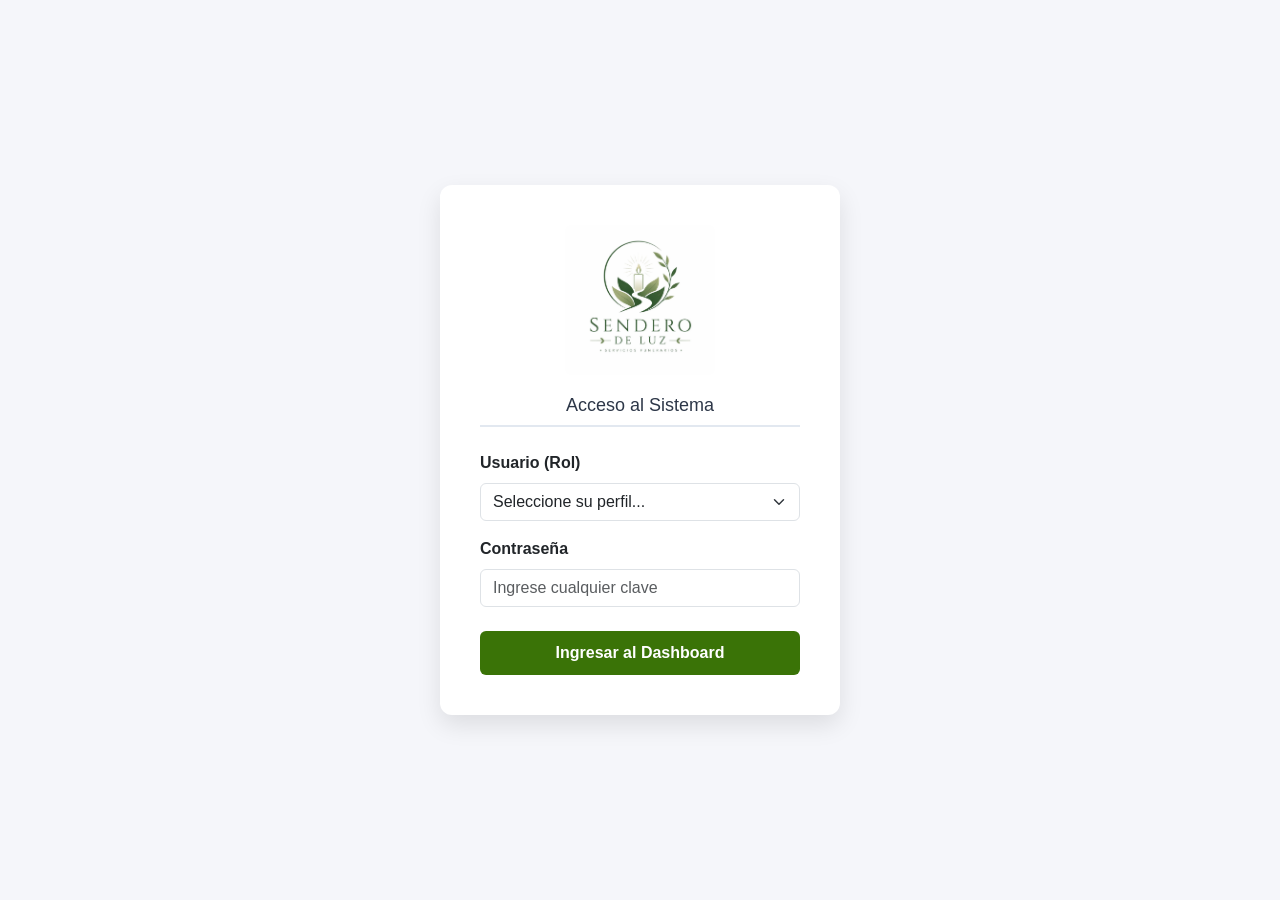
==== index.html @ 21ef0e2f "actualización auth.js" ====
<!DOCTYPE html>
<html lang="es">
<head>
    <meta charset="UTF-8">
    <meta name="viewport" content="width=device-width, initial-scale=1.0">
    <title>Login - CRM Funeraria</title>
    <link href="https://cdn.jsdelivr.net/npm/bootstrap@5.3.3/dist/css/bootstrap.min.css" rel="stylesheet">
    <link rel="stylesheet" href="cinthya/style.css"> <style>
        /* Estilos rápidos solo para centrar el login de forma elegante */
        body { background-color: #f5f6fa; display: flex; justify-content: center; align-items: center; height: 100vh; overflow: hidden; }
        .login-card { background: white; padding: 40px; border-radius: 12px; box-shadow: 0 10px 25px rgba(0,0,0,0.1); width: 100%; max-width: 400px; text-align: center; }
        .login-card img { max-width: 150px; margin-bottom: 20px; border-radius: 8px; }
        .btn-login { background-color: #3A7307; color: white; width: 100%; font-weight: bold; padding: 10px; border-radius: 6px; border: none; transition: 0.3s; }
        .btn-login:hover { background-color: #2b5405; }
    </style>
</head>
<body>

    <div class="login-card">
        <img src="cinthya/logo.jpeg" alt="Logo CRM">
        <h3 class="mb-4" style="color: #2d3748;">Acceso al Sistema</h3>
        
        <form id="login-form">
            <div class="mb-3 text-start">
                <label for="username" class="form-label fw-bold">Usuario (Rol)</label>
                <select id="username" class="form-select" required>
                    <option value="">Seleccione su perfil...</option>
                    <option value="admin">Administrador General</option>
                    <option value="vendedor">Asesor de Ventas</option>
                </select>
            </div>
            
            <div class="mb-4 text-start">
                <label for="password" class="form-label fw-bold">Contraseña</label>
                <input type="password" id="password" class="form-control" placeholder="Ingrese cualquier clave" required>
            </div>
            
            <button type="submit" class="btn-login">Ingresar al Dashboard</button>
        </form>
    </div>

    <script src="felipe/auth.js"></script>
</body>
</html>
---- cinthya/style.css ----
/*=====================================*/
/* Configuración de toda la pagina */
body {
    /* Color de fondo */
    background-color: #f5f6fa;
    /* Tipo de letra */
    font-family: Arial, Helvetica, sans-serif;
    margin: 0;
    padding: 0;
    display: flex; /* Permite que el contenido se posicione al lado de la sidebar */
}

/*=====================================*/
/* Menu lateral */
.sidebar {
    /* Color verde */
    background-color: #3A7307;
    /* Ancho del menu */
    width: 250px;
    /* Altura completa de pantalla */
    /* El 100 es el porcentaje de la pantalla vertical */
    height: 100vh;
    /* Flexbox */
    display: flex;
    /* Elementos en columna */
    flex-direction: column;
    /* Separar contenido arriba y abajo */
    justify-content: space-between;
    /* Espacio interno */
    padding: 20px;
    box-sizing: border-box;
    position: fixed; /* Mantiene la barra fija al hacer scroll */
    left: 0;
    top: 0;
}


/*=====================================*/
/* Componentes del Catálogo de Productos (Ajustes de Felipe) */

/* Contenedor principal para no ser tapado por la sidebar */
.container {
    margin-left: 270px; /* Desplazamiento de seguridad (250px de barra + 20px espacio) */
    padding: 40px;
    flex: 1;
    max-width: 1200px;
    box-sizing: border-box;
}

h2 {
    color: #1a202c;
    font-size: 24px;
    margin-bottom: 8px;
}

h3 {
    color: #4a5568;
    font-size: 18px;
    margin-top: 0;
    margin-bottom: 20px;
    border-bottom: 2px solid #e2e8f0;
    padding-bottom: 8px;
}

/* Tarjetas Contenedoras Modernas */
.card-form, .card-table {
    background-color: #ffffff;
    border-radius: 8px;
    padding: 24px;
    margin-bottom: 30px;
    box-shadow: 0 4px 6px -1px rgba(0, 0, 0, 0.05), 0 2px 4px -1px rgba(0, 0, 0, 0.03);
}

/* Lógica de Formularios */
.form-group {
    margin-bottom: 18px;
}

.form-group label {
    display: block;
    margin-bottom: 8px;
    font-weight: bold;
    font-size: 14px;
    color: #4a5568;
}

.form-group input, 
.form-group select, 
.form-group textarea {
    width: 100%;
    padding: 10px 14px;
    border: 1px solid #cbd5e1;
    border-radius: 6px;
    font-size: 14px;
    background-color: #ffffff;
    box-sizing: border-box;
    transition: border-color 0.2s, box-shadow 0.2s;
}

/* Efecto Focus usando el Verde Corporativo de Cinthya */
.form-group input:focus, 
.form-group select:focus, 
.form-group textarea:focus {
    outline: none;
    border-color: #3A7307;
    box-shadow: 0 0 0 3px rgba(58, 115, 7, 0.15);
}

/* Botón de Envío con el Verde Corporativo de la Funeraria */
.btn-submit {
    background-color: #3A7307;
    color: #ffffff;
    padding: 12px 24px;
    border: none;
    border-radius: 6px;
    font-weight: bold;
    cursor: pointer;
    width: 100%;
    font-size: 15px;
    transition: background-color 0.2s;
}

.btn-submit:hover {
    background-color: #2b5405; /* Un tono más oscuro del verde para el feedback visual */
}

/* Tabla de Catálogo Exclusiva */
.table-catalog {
    width: 100%;
    border-collapse: collapse;
    text-align: left;
}

.table-catalog th {
    background-color: #f8fafc;
    color: #64748b;
    font-size: 12px;
    text-transform: uppercase;
    letter-spacing: 0.5px;
    padding: 14px 16px;
    border-bottom: 2px solid #edf2f7;
}

.table-catalog td {
    padding: 14px 16px;
    border-bottom: 1px solid #edf2f7;
    font-size: 14px;
    color: #2d3748;
}

/* Distintivos de Categorías y Estados (HU01 y HU02) */
.badge-category {
    background-color: #edf2f7;
    color: #4a5568;
    padding: 4px 8px;
    border-radius: 4px;
    font-size: 12px;
    font-weight: 500;
}

.badge-status {
    padding: 4px 8px;
    border-radius: 4px;
    font-size: 12px;
    font-weight: bold;
    display: inline-block;
}

.badge-active {
    background-color: #c6f6d5;
    color: #22543d;
}

.badge-inactive {
    background-color: #fed7d7;
    color: #742a2a;
}

/* Aplicación del Borrado Lógico (Atenuación de fila inactiva - HU02) */
.row-disabled {
    opacity: 0.55;
    background-color: #f7fafc;
}

/* Botonera de acciones internas de la tabla */
.btn-action {
    padding: 6px 12px;
    font-size: 13px;
    font-weight: bold;
    cursor: pointer;
    border: none;
    border-radius: 4px;
    margin-right: 6px;
    transition: transform 0.1s, opacity 0.2s;
}

.btn-action:hover {
    opacity: 0.9;
    transform: translateY(-1px);
}

.btn-edit {
    background-color: #ecc94b; /* Amarillo sutil para edición */
    color: #1a202c;
}

.btn-disable {
    background-color: #e53e3e; /* Rojo para desactivación suave */
    color: #ffffff;
}

.btn-enable {
    background-color: #38a169; /* Verde estándar para activación */
    color: #ffffff;
}

/* Alertas Flotantes del Sistema (Toasts de UX interactiva) */
.toast-notification {
    position: fixed;
    top: 20px;
    right: 20px;
    padding: 16px 24px;
    border-radius: 6px;
    color: #ffffff;
    font-weight: bold;
    font-size: 14px;
    box-shadow: 0 10px 15px -3px rgba(0, 0, 0, 0.1), 0 4px 6px -2px rgba(0, 0, 0, 0.05);
    z-index: 1000;
    transition: opacity 0.3s ease;
    background-color: #3182ce;
}

.toast-success { background-color: #38a169; }
.toast-error { background-color: #e53e3e; }

/* ========================================================= */
/* ESTRUCTURA DASHBOARD: BARRA FIJA Y CONTENIDO EMPUJADO     */
/* ========================================================= */

/* 1. Barra Lateral Fija (Inamovible a la izquierda) */
.sidebar {
    position: fixed !important; /* La clava en la pantalla */
    top: 0;
    left: 0;
    width: 250px !important;
    height: 100vh !important;
    background-color: #3A7307;
    display: flex;
    flex-direction: column;
    justify-content: space-between;
    padding: 20px;
    z-index: 1000; /* Garantiza que nadie se le superponga */
}

/* 2. Contenedor Principal (Respeta el espacio de la barra) */
.container-fluid {
    margin-left: 250px !important; /* Empuja el contenido exactamente 250px a la derecha */
    width: calc(100% - 250px) !important; /* Calcula el ancho restante */
    min-height: 100vh;
    background-color: #f5f6fa; /* Fondo gris claro */
    padding: 2rem !important; 
}

/* 3. Títulos de las Tablas ("Últimas ventas", "Lista de clientes") */
.tabla-header {
    padding: 15px 20px;
    background-color: #ffffff;
    border-bottom: 2px solid #edf2f7;
    border-radius: 8px 8px 0 0;
}

.tabla-header h3 {
    margin: 0 !important; 
    font-size: 1.3rem;
    font-weight: bold;
    color: #333;
}

/* 4. Estilos del Logo */
.logo {
    width: 100%;
    max-width: 180px;
    height: auto;
    display: block;
    margin: 0 auto;
    border-radius: 12px;
    background-color: white; /* Fondo blanco para que resalte el texto oscuro del logo */
    padding: 10px;
}

/* 5. Enlaces del Menú */
.sidebar .nav-link {
    color: #ffffff !important;
    margin-bottom: 5px;
    padding: 10px 15px;
    border-radius: 6px;
    transition: background-color 0.2s;
}

.sidebar .nav-link:hover {
    background-color: rgba(255, 255, 255, 0.15); 
}

/* Evitar scroll horizontal accidental en toda la página */
body {
    overflow-x: hidden;
}
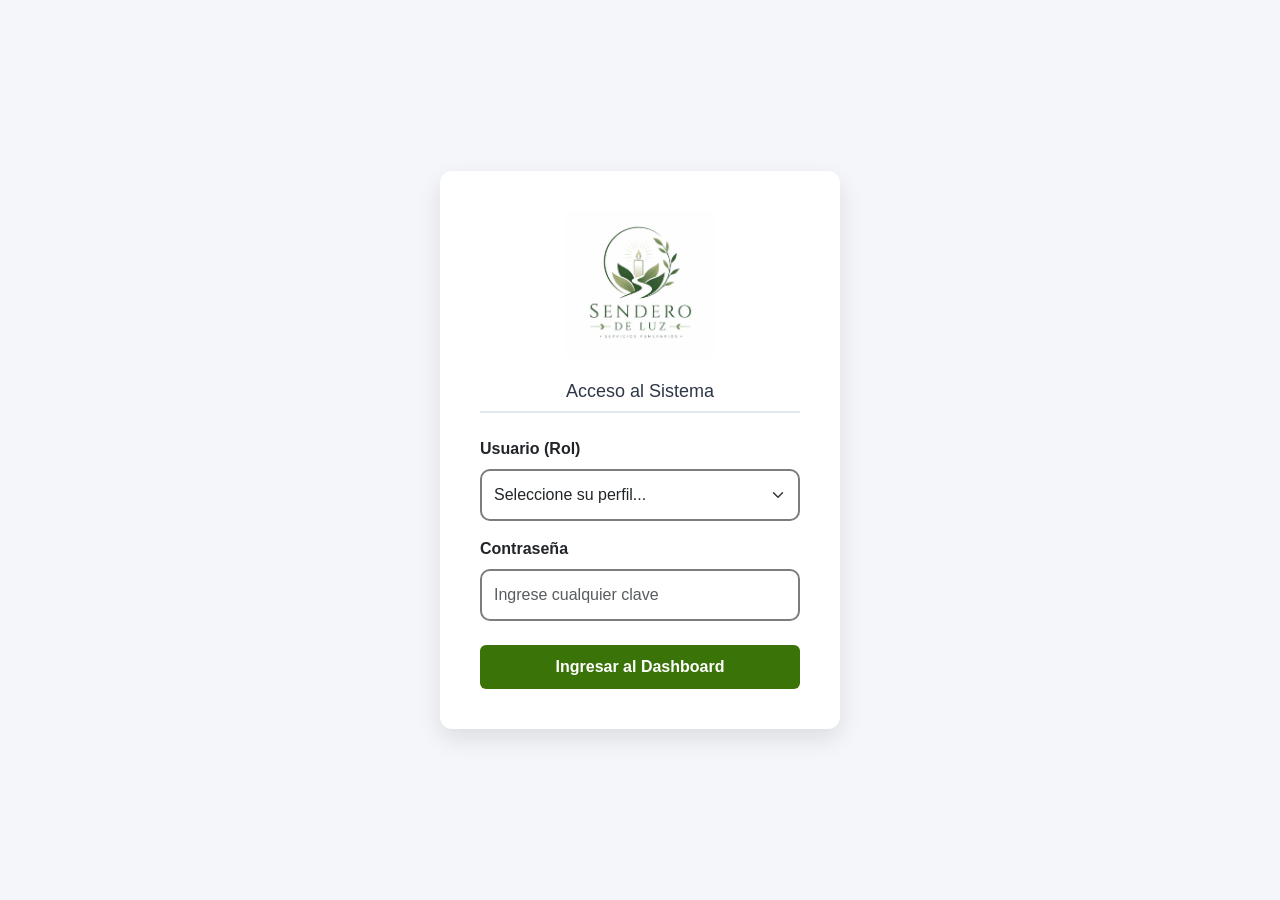
==== commit f86d49ee: "comentarios" ====
--- a/index.html
+++ b/index.html
@@ -1,44 +1,83 @@
-<!DOCTYPE html>
+<!doctype html>
 <html lang="es">
-<head>
-    <meta charset="UTF-8">
-    <meta name="viewport" content="width=device-width, initial-scale=1.0">
+  <head>
+    <meta charset="UTF-8" />
+    <meta name="viewport" content="width=device-width, initial-scale=1.0" />
     <title>Login - CRM Funeraria</title>
-    <link href="https://cdn.jsdelivr.net/npm/bootstrap@5.3.3/dist/css/bootstrap.min.css" rel="stylesheet">
-    <link rel="stylesheet" href="cinthya/style.css"> <style>
-        /* Estilos rápidos solo para centrar el login de forma elegante */
-        body { background-color: #f5f6fa; display: flex; justify-content: center; align-items: center; height: 100vh; overflow: hidden; }
-        .login-card { background: white; padding: 40px; border-radius: 12px; box-shadow: 0 10px 25px rgba(0,0,0,0.1); width: 100%; max-width: 400px; text-align: center; }
-        .login-card img { max-width: 150px; margin-bottom: 20px; border-radius: 8px; }
-        .btn-login { background-color: #3A7307; color: white; width: 100%; font-weight: bold; padding: 10px; border-radius: 6px; border: none; transition: 0.3s; }
-        .btn-login:hover { background-color: #2b5405; }
+    <link
+      href="https://cdn.jsdelivr.net/npm/bootstrap@5.3.3/dist/css/bootstrap.min.css"
+      rel="stylesheet"
+    />
+    <link rel="stylesheet" href="cinthya/style.css" />
+    <style>
+      /*Estilos rapidos solo para centrar el login de forma elegante*/
+      body {
+        background-color: #f5f6fa;
+        display: flex;
+        justify-content: center;
+        align-items: center;
+        height: 100vh;
+        overflow: hidden;
+      }
+      .login-card {
+        background: white;
+        padding: 40px;
+        border-radius: 12px;
+        box-shadow: 0 10px 25px rgba(0, 0, 0, 0.1);
+        width: 100%;
+        max-width: 400px;
+        text-align: center;
+      }
+      .login-card img {
+        max-width: 150px;
+        margin-bottom: 20px;
+        border-radius: 8px;
+      }
+      .btn-login {
+        background-color: #3a7307;
+        color: white;
+        width: 100%;
+        font-weight: bold;
+        padding: 10px;
+        border-radius: 6px;
+        border: none;
+        transition: 0.3s;
+      }
+      .btn-login:hover {
+        background-color: #2b5405;
+      }
     </style>
-</head>
-<body>
+  </head>
+  <body>
+    <div class="login-card">
+      <img src="cinthya/logo.jpeg" alt="Logo CRM" />
+      <h3 class="mb-4" style="color: #2d3748">Acceso al Sistema</h3>
 
-    <div class="login-card">
-        <img src="cinthya/logo.jpeg" alt="Logo CRM">
-        <h3 class="mb-4" style="color: #2d3748;">Acceso al Sistema</h3>
-        
-        <form id="login-form">
-            <div class="mb-3 text-start">
-                <label for="username" class="form-label fw-bold">Usuario (Rol)</label>
-                <select id="username" class="form-select" required>
-                    <option value="">Seleccione su perfil...</option>
-                    <option value="admin">Administrador General</option>
-                    <option value="vendedor">Asesor de Ventas</option>
-                </select>
-            </div>
-            
-            <div class="mb-4 text-start">
-                <label for="password" class="form-label fw-bold">Contraseña</label>
-                <input type="password" id="password" class="form-control" placeholder="Ingrese cualquier clave" required>
-            </div>
-            
-            <button type="submit" class="btn-login">Ingresar al Dashboard</button>
-        </form>
+      <form id="login-form">
+        <div class="mb-3 text-start">
+          <label for="username" class="form-label fw-bold">Usuario (Rol)</label>
+          <select id="username" class="form-select" required>
+            <option value="">Seleccione su perfil...</option>
+            <option value="admin">Administrador General</option>
+            <option value="vendedor">Asesor de Ventas</option>
+          </select>
+        </div>
+
+        <div class="mb-4 text-start">
+          <label for="password" class="form-label fw-bold">Contraseña</label>
+          <input
+            type="password"
+            id="password"
+            class="form-control"
+            placeholder="Ingrese cualquier clave"
+            required
+          />
+        </div>
+
+        <button type="submit" class="btn-login">Ingresar al Dashboard</button>
+      </form>
     </div>
 
     <script src="felipe/auth.js"></script>
-</body>
-</html>+  </body>
+</html>
--- a/cinthya/style.css
+++ b/cinthya/style.css
@@ -1,58 +1,62 @@
 /*=====================================*/
-/* Configuración de toda la pagina */
+/*Coinfiguracion general de la pagina*/
+/*=====================================*/
 body {
-    /* Color de fondo */
+    /*Color de fondo*/
     background-color: #f5f6fa;
-    /* Tipo de letra */
+    /*Tipo de letra*/
     font-family: Arial, Helvetica, sans-serif;
     margin: 0;
     padding: 0;
-    display: flex; /* Permite que el contenido se posicione al lado de la sidebar */
-}
-
-/*=====================================*/
-/* Menu lateral */
+    /*Permite que el contenido se posicione al lado de la sidebar*/
+    display: flex; 
+}
+
+/*=====================================*/
+/* Menu lateral fijo*/
+/*=====================================*/
 .sidebar {
-    /* Color verde */
+    /*Color verde*/
     background-color: #3A7307;
-    /* Ancho del menu */
+    /*Ancho del menu*/
     width: 250px;
-    /* Altura completa de pantalla */
-    /* El 100 es el porcentaje de la pantalla vertical */
+    /*Altura completa de pantalla*/
+    /*El 100 es el porcentaje de la pantalla vertical*/
     height: 100vh;
-    /* Flexbox */
+    /*Flexbox*/
     display: flex;
-    /* Elementos en columna */
+    /*Elementos en columna*/
     flex-direction: column;
-    /* Separar contenido arriba y abajo */
+    /*Separar contenido arriba y abajo*/
     justify-content: space-between;
-    /* Espacio interno */
+    /*Espacio interno*/
     padding: 20px;
     box-sizing: border-box;
-    position: fixed; /* Mantiene la barra fija al hacer scroll */
+    /*Mantiene la barra fija al hacer scroll*/
+    position: fixed; 
     left: 0;
     top: 0;
 }
 
-
-/*=====================================*/
-/* Componentes del Catálogo de Productos (Ajustes de Felipe) */
-
-/* Contenedor principal para no ser tapado por la sidebar */
+/*=====================================*/
+/*Componentes del catalogo de productos (Ajustes de Felipe)*/
+/*=====================================*/
+/*Contenedor principal*/
 .container {
-    margin-left: 270px; /* Desplazamiento de seguridad (250px de barra + 20px espacio) */
+    /*Desplazamiento de seguridad(250px de barra + 20px espacio)*/
+    margin-left: 270px; 
     padding: 40px;
     flex: 1;
-    max-width: 1200px;
+    max-width: 100%;
     box-sizing: border-box;
 }
-
+/*Titulos principales*/
 h2 {
-    color: #1a202c;
-    font-size: 24px;
+    color: #18421B;
+    font-size: 40px;
     margin-bottom: 8px;
 }
-
+/*Subtitulos*/
 h3 {
     color: #4a5568;
     font-size: 18px;
@@ -62,7 +66,9 @@
     padding-bottom: 8px;
 }
 
-/* Tarjetas Contenedoras Modernas */
+/*=====================================*/
+/*Tarjetas pricipales */
+/*=====================================*/
 .card-form, .card-table {
     background-color: #ffffff;
     border-radius: 8px;
@@ -70,12 +76,14 @@
     margin-bottom: 30px;
     box-shadow: 0 4px 6px -1px rgba(0, 0, 0, 0.05), 0 2px 4px -1px rgba(0, 0, 0, 0.03);
 }
-
-/* Lógica de Formularios */
+/*=====================================*/
+/*Logica de formularios*/
+/*=====================================*/
+/*Campos de formularios*/
 .form-group {
     margin-bottom: 18px;
 }
-
+/*Etiquetas de los campos*/
 .form-group label {
     display: block;
     margin-bottom: 8px;
@@ -83,7 +91,7 @@
     font-size: 14px;
     color: #4a5568;
 }
-
+/*Inputs, select y textarea*/
 .form-group input, 
 .form-group select, 
 .form-group textarea {
@@ -97,7 +105,10 @@
     transition: border-color 0.2s, box-shadow 0.2s;
 }
 
-/* Efecto Focus usando el Verde Corporativo de Cinthya */
+/*=====================================*/
+/*Efecto focus usando el verde de la funeraria*/
+/*=====================================*/
+/*Efecto al seleccionar un campo*/
 .form-group input:focus, 
 .form-group select:focus, 
 .form-group textarea:focus {
@@ -106,7 +117,10 @@
     box-shadow: 0 0 0 3px rgba(58, 115, 7, 0.15);
 }
 
-/* Botón de Envío con el Verde Corporativo de la Funeraria */
+/*=====================================*/
+/*Boton de envio con el verde de la funeraria*/
+/*=====================================*/
+/*Boton principal*/
 .btn-submit {
     background-color: #3A7307;
     color: #ffffff;
@@ -119,36 +133,40 @@
     font-size: 15px;
     transition: background-color 0.2s;
 }
-
+/*Efecto al pasar el mouse*/
 .btn-submit:hover {
-    background-color: #2b5405; /* Un tono más oscuro del verde para el feedback visual */
-}
-
-/* Tabla de Catálogo Exclusiva */
+    /*Un tono mas oscuro del verde para el feedback visual */
+    background-color: #2b5405;
+}
+
+/*=====================================*/
+/*Tabla de catalogo*/
+/*=====================================*/
+/*Tabla de productos*/
 .table-catalog {
     width: 100%;
     border-collapse: collapse;
     text-align: left;
 }
-
+/*Encabezados de la tabla*/
 .table-catalog th {
     background-color: #f8fafc;
-    color: #64748b;
-    font-size: 12px;
-    text-transform: uppercase;
-    letter-spacing: 0.5px;
-    padding: 14px 16px;
-    border-bottom: 2px solid #edf2f7;
-}
-
+    color: #000;
+    font-size: 20px !important;
+    font-weight: bold !important;
+    color: black;
+}
+/*Celdas de la tabla*/
 .table-catalog td {
     padding: 14px 16px;
     border-bottom: 1px solid #edf2f7;
-    font-size: 14px;
+    font-size: 20px;
     color: #2d3748;
 }
-
-/* Distintivos de Categorías y Estados (HU01 y HU02) */
+/*=====================================*/
+/*Distintivos de categorias y estados (HU01 y HU02)*/
+/*=====================================*/
+/*Estados y categorias*/
 .badge-category {
     background-color: #edf2f7;
     color: #4a5568;
@@ -157,7 +175,7 @@
     font-size: 12px;
     font-weight: 500;
 }
-
+/*Estado general*/
 .badge-status {
     padding: 4px 8px;
     border-radius: 4px;
@@ -165,24 +183,28 @@
     font-weight: bold;
     display: inline-block;
 }
-
+/*Estado activo*/
 .badge-active {
     background-color: #c6f6d5;
     color: #22543d;
 }
-
+/*Estado inactivo*/
 .badge-inactive {
     background-color: #fed7d7;
     color: #742a2a;
 }
-
-/* Aplicación del Borrado Lógico (Atenuación de fila inactiva - HU02) */
+/*=====================================*/
+/*Aplicacion del borrado logico (Atenuación de fila inactiva - HU02)*/
+/*=====================================*/
+/*Fila deshabilitada*/
 .row-disabled {
     opacity: 0.55;
     background-color: #f7fafc;
 }
-
-/* Botonera de acciones internas de la tabla */
+/*=====================================*/
+/*Botones de acciones*/
+/*=====================================*/
+/*Botones de acciones*/
 .btn-action {
     padding: 6px 12px;
     font-size: 13px;
@@ -193,28 +215,30 @@
     margin-right: 6px;
     transition: transform 0.1s, opacity 0.2s;
 }
-
+/*Efecto de botones*/
 .btn-action:hover {
     opacity: 0.9;
     transform: translateY(-1px);
 }
-
+/*Boton editar*/
 .btn-edit {
     background-color: #ecc94b; /* Amarillo sutil para edición */
     color: #1a202c;
 }
-
+/*Boton desactivar*/
 .btn-disable {
     background-color: #e53e3e; /* Rojo para desactivación suave */
     color: #ffffff;
 }
-
+/*Boton activar*/
 .btn-enable {
     background-color: #38a169; /* Verde estándar para activación */
     color: #ffffff;
 }
-
-/* Alertas Flotantes del Sistema (Toasts de UX interactiva) */
+/*=====================================*/
+/*Alertas flotantes del sistema (Toasts de UX interactiva)*/
+/*=====================================*/
+/*Alertas flotantes*/
 .toast-notification {
     position: fixed;
     top: 20px;
@@ -229,17 +253,18 @@
     transition: opacity 0.3s ease;
     background-color: #3182ce;
 }
-
+/*Alerta de exito*/
 .toast-success { background-color: #38a169; }
+/*Alerta de erorr*/
 .toast-error { background-color: #e53e3e; }
 
 /* ========================================================= */
-/* ESTRUCTURA DASHBOARD: BARRA FIJA Y CONTENIDO EMPUJADO     */
+/*Estructura Dashboard: barra fija y contenido empujado*/
 /* ========================================================= */
-
-/* 1. Barra Lateral Fija (Inamovible a la izquierda) */
+/*1.Barra lateral fija (Inamovible a la izquierda)*/
 .sidebar {
-    position: fixed !important; /* La clava en la pantalla */
+    /*La clava en la pantalla*/
+    position: fixed !important; 
     top: 0;
     left: 0;
     width: 250px !important;
@@ -249,34 +274,36 @@
     flex-direction: column;
     justify-content: space-between;
     padding: 20px;
-    z-index: 1000; /* Garantiza que nadie se le superponga */
-}
-
-/* 2. Contenedor Principal (Respeta el espacio de la barra) */
+    /*Garantiza que nadie se le superponga */
+    z-index: 1000; 
+}
+
+/*2.Contenedor principal del dahboard (Respeta el espacio de la barra)*/
 .container-fluid {
-    margin-left: 250px !important; /* Empuja el contenido exactamente 250px a la derecha */
-    width: calc(100% - 250px) !important; /* Calcula el ancho restante */
+    /*Empuja el contenido exactamente 250px a la derecha*/
+    margin-left: 250px !important;
+    /* Calcula el ancho restante */ 
+    width: calc(100% - 250px) !important; 
     min-height: 100vh;
     background-color: #f5f6fa; /* Fondo gris claro */
     padding: 2rem !important; 
 }
 
-/* 3. Títulos de las Tablas ("Últimas ventas", "Lista de clientes") */
+/*3.Encabezado de las tablas */
 .tabla-header {
-    padding: 15px 20px;
-    background-color: #ffffff;
-    border-bottom: 2px solid #edf2f7;
-    border-radius: 8px 8px 0 0;
-}
-
+    padding: 20px 25px;
+    background-color: #3A7307; /* Verde */
+    border-radius: 25px 25px 0 0;
+}
+/*4.Titulo dentro del encabezado*/
 .tabla-header h3 {
-    margin: 0 !important; 
-    font-size: 1.3rem;
-    font-weight: bold;
-    color: #333;
-}
-
-/* 4. Estilos del Logo */
+    margin: 0 !important;
+    font-size: 1.8rem;
+    font-weight: bold;
+    color: white;
+}
+
+/*5.Logo de la funeraria*/
 .logo {
     width: 100%;
     max-width: 180px;
@@ -284,11 +311,12 @@
     display: block;
     margin: 0 auto;
     border-radius: 12px;
-    background-color: white; /* Fondo blanco para que resalte el texto oscuro del logo */
+    /*Fondo blanco para que resalte el texto oscuro del logo*/
+    background-color: white;
     padding: 10px;
 }
 
-/* 5. Enlaces del Menú */
+/*6.Enlaces del menu*/
 .sidebar .nav-link {
     color: #ffffff !important;
     margin-bottom: 5px;
@@ -296,12 +324,157 @@
     border-radius: 6px;
     transition: background-color 0.2s;
 }
-
+/*7.Efecto hover del menu*/
 .sidebar .nav-link:hover {
     background-color: rgba(255, 255, 255, 0.15); 
 }
 
-/* Evitar scroll horizontal accidental en toda la página */
+/*Evitar el scroll horizontal accidental en toda la pagina*/
 body {
     overflow-x: hidden;
-}+}
+/* ===================================== */
+/*Tarjetas del dashboard*/
+/* ===================================== */
+/*Tarjetas del dashboard*/
+.clientes-card, 
+.productos-card,
+.ventas-card{
+    background: linear-gradient(135deg, #1E4D1A, #5C8058);
+    color: white;
+    border: none;
+    border-radius: 25px;
+    min-height: 180px;
+    padding: 25px;
+    box-shadow: 0 8px 20px rgba(0,0,0,0.15);
+    width: 100%;
+    min-height: 180px;
+    transition: transform 0.2s ease, box-shadow 0.2s ease;
+
+}
+/*Tarjeta de productos*/
+.productos-card{
+    background: linear-gradient(135deg, #0F766E, #14B8A6);
+    color: white;
+    border: none;
+    border-radius: 25px;
+}
+/*Tarjeta de ventas*/
+.ventas-card{
+    background: linear-gradient(135deg, #CA8A04, #FACC15);
+    color: white;
+    border: none;
+    border-radius: 25px;
+}
+/*Numeros principales de las tarjetas y ajuste separacion superior*/
+.clientes-card h1,
+.productos-card h1,
+.ventas-card h1{
+    font-size: 4rem;
+    font-weight: bold;
+    margin-top: 10px;
+}
+/*Sombra suave*/
+.clientes-card,
+.productos-card,
+.ventas-card{
+    box-shadow: 0 8px 20px rgba(0,0,0,0.15) !important;
+}
+/*Tarjetas se mueven al pasar el mouse(hover)*/
+.clientes-card:hover,
+.productos-card:hover,
+.ventas-card:hover{
+    transform: translateY(-5px);
+}
+/*Columnas con mismo tamaño*/
+.col{
+    flex: 1;
+}
+/*Distribucion horizontal de tarjetas*/
+.row.g-4{
+    display: flex;
+}
+/*Cada tarjeta ocupa el mismo espacio*/
+.row.g-4 .col-md-4{
+    flex: 1;
+}
+/*Ajuste del ancho del contenido principal*/
+.container-fluid{
+    margin-left: 250px !important;
+    width: calc(100vw - 250px) !important;
+}
+/*Fondo verde reutilizable*/
+.header-verde{
+    background-color: #3A7307;
+}
+/* ===================================== */
+/*Campos del formulario*/
+/* ===================================== */
+/*Inputs, y listas desplegables*/
+.form-control,
+.form-select{
+    border: 2px solid #7D7D7D;
+    border-radius: 10px;
+    padding: 12px;
+}
+/*Cuando el usuario hace clic*/
+.form-control:focus,
+.form-select:focus{
+    border-color: #3A7307;
+    box-shadow: 0 0 0 4px rgba(58,115,7,0.15);
+}
+/*Encabezado del modal*/
+.modal-header{
+    background-color: #3A7307;
+    border-bottom: none;
+}
+/*Titulo del modal*/
+.modal-title{
+    color: white !important;
+    font-weight: bold;
+    font-size: 2rem;
+}
+/*Boton para cerrar el modal*/
+.modal-header .btn-close{
+    filter: brightness(0) invert(1);
+}
+/*Encabezados de las tablas*/
+th{
+    font-size: 20px !important;
+    font-weight: bold !important;
+}
+/*Boton verde principal*/
+.btn-success{
+    background-color: #3B7A00;
+    border-color: #3B7A00;
+}
+/*Encabezado personalizado de los modales*/
+.encabezado-modal{
+    background-color: #38761d;
+    color: white;
+    padding: 20px 25px;
+}
+/*Encabezados de secciones internas*/
+.header-verde-secundario{
+    background-color: #38761d !important;
+    color: white;
+}
+/* ===================================== */
+/*Botones mismo ancho*/
+/* ===================================== */
+/*Botones desactivar/activar con el mismo tamaño*/
+.btn-toggle-estado{
+    width: 110px;
+}
+/*Botones de estado del mismo largo*/
+.badge{
+    display: inline-block;
+    width: 100px;
+    text-align: center;
+}
+/*Botones de modal se mueven hacia arriba al pasar el mouse*/
+.btn-success:hover{
+    transform: translateY(-5px);
+    transition: transform 0.5s ease;
+}
+
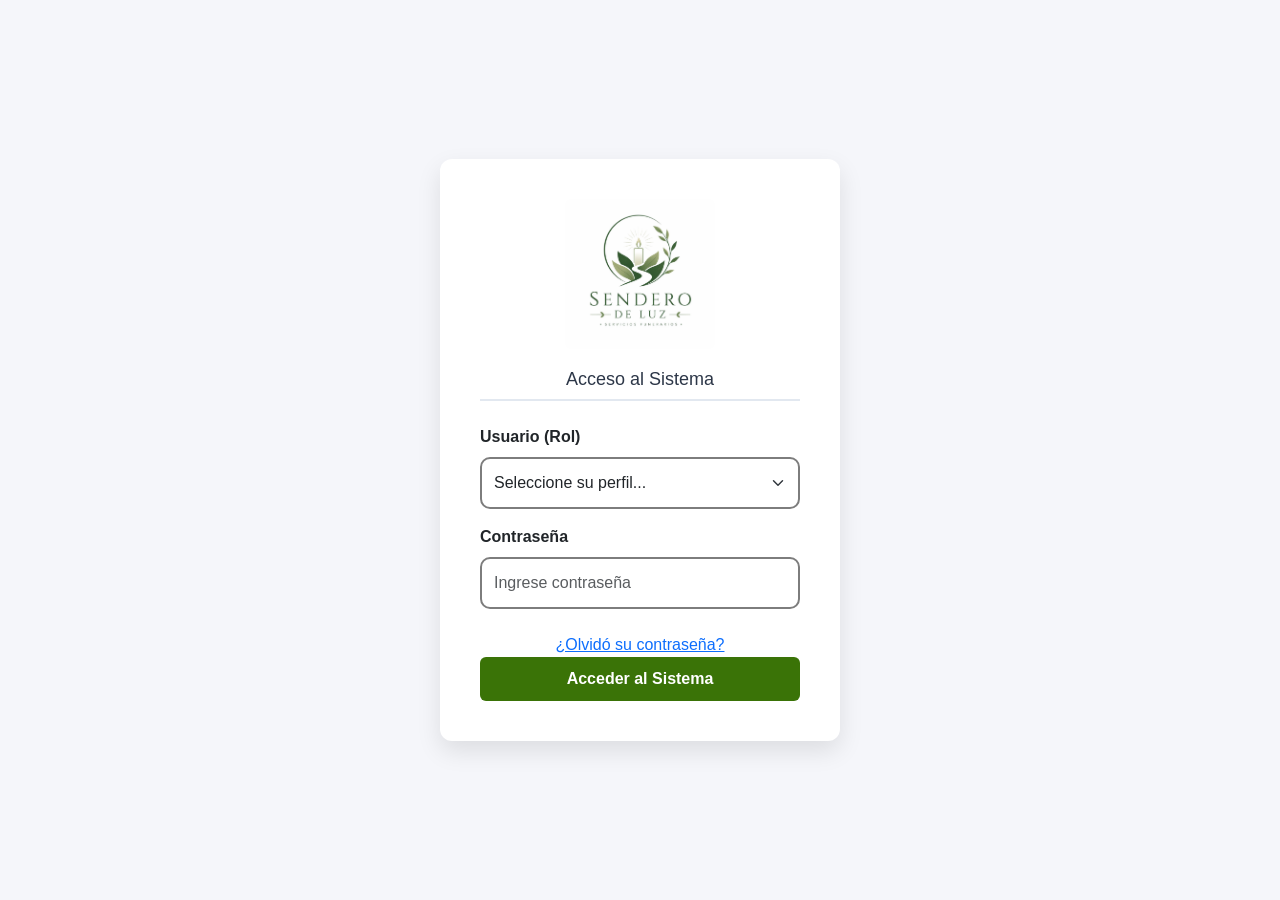
==== commit 8a3aff6c: "Agrega recuperación de contraseña y mejoras al login" ====
--- a/index.html
+++ b/index.html
@@ -69,12 +69,15 @@
             type="password"
             id="password"
             class="form-control"
-            placeholder="Ingrese cualquier clave"
+            placeholder="Ingrese contraseña"
             required
           />
         </div>
+        <div style="text-align: center; margin-top: 10px">
+          <a href="recuperar.html" id="recuperar">¿Olvidó su contraseña?</a>
+        </div>
 
-        <button type="submit" class="btn-login">Ingresar al Dashboard</button>
+        <button type="submit" class="btn-login">Acceder al Sistema</button>
       </form>
     </div>
 
--- a/cinthya/style.css
+++ b/cinthya/style.css
@@ -477,4 +477,295 @@
     transform: translateY(-5px);
     transition: transform 0.5s ease;
 }
-
+/* ===================================== */
+/*Diseño para celulares*/
+/* ===================================== */
+@media (max-width: 768px) {
+    body {
+        display: block;
+        overflow-x: hidden;
+    }
+
+    /* Contenedor general */
+    body > .d-flex {
+        flex-direction: column;
+        width: 100%;
+    }
+
+    /* Oculto en computadoras */
+.menu-movil,
+.menu-overlay {
+    display: none;
+}
+
+@media (max-width: 768px) {
+    body {
+        display: block;
+        overflow-x: hidden;
+    }
+
+    /* Botón sándwich */
+    .menu-movil {
+        display: flex;
+        position: fixed;
+        top: 15px;
+        left: 15px;
+        width: 48px;
+        height: 48px;
+        align-items: center;
+        justify-content: center;
+        background-color: #3A7307;
+        color: white;
+        border: none;
+        border-radius: 8px;
+        font-size: 30px;
+        z-index: 1200;
+        cursor: pointer;
+    }
+
+    /* Menú lateral cerrado */
+    .sidebar {
+        position: fixed !important;
+        top: 0;
+        left: 0;
+        width: 250px !important;
+        height: 100vh !important;
+        transform: translateX(-100%);
+        transition: transform 0.3s ease;
+        z-index: 1100;
+        overflow-y: auto;
+    }
+
+    /* Menú abierto */
+    .sidebar.menu-abierto {
+        transform: translateX(0);
+    }
+
+    /* Fondo oscuro */
+    .menu-overlay {
+        position: fixed;
+        inset: 0;
+        background-color: rgba(0, 0, 0, 0.45);
+        z-index: 1050;
+    }
+
+    .menu-overlay.visible {
+        display: block;
+    }
+
+    /* Enlaces verticales dentro del menú */
+    .sidebar .nav {
+        flex-direction: column;
+    }
+
+    .sidebar .nav-link {
+        width: 100%;
+        text-align: left;
+    }
+
+    /* Contenido ocupa toda la pantalla */
+    .container-fluid,
+    .container {
+        margin-left: 0 !important;
+        width: 100% !important;
+        padding: 75px 15px 15px !important;
+    }
+}
+
+    /* Menú horizontal */
+    .sidebar .nav {
+        flex-direction: row;
+        flex-wrap: wrap;
+        gap: 5px;
+    }
+
+    .sidebar .nav-link {
+        flex: 1 1 45%;
+        text-align: center;
+        padding: 8px;
+    }
+
+    /* Logo más pequeño */
+    .logo {
+        max-width: 100px;
+        margin-top: 15px;
+    }
+
+    /* Contenido principal */
+    .container-fluid,
+    .container {
+        margin-left: 0 !important;
+        width: 100% !important;
+        padding: 15px !important;
+    }
+
+    /* Encabezado y botón uno debajo del otro */
+    .container-fluid > .d-flex {
+        flex-direction: column;
+        align-items: stretch !important;
+        gap: 12px;
+    }
+
+    h2 {
+        font-size: 28px;
+    }
+
+    /* Tarjetas del dashboard */
+    .row.g-4 {
+        flex-direction: column;
+    }
+
+    .clientes-card,
+    .productos-card,
+    .ventas-card {
+        min-height: 140px;
+        padding: 18px;
+    }
+
+    .clientes-card h1,
+    .productos-card h1,
+    .ventas-card h1 {
+        font-size: 2.5rem;
+    }
+
+    /* Tablas */
+    .table-responsive {
+        overflow-x: auto;
+    }
+
+    th,
+    .table-catalog th,
+    .table-catalog td {
+        font-size: 14px !important;
+        white-space: nowrap;
+    }
+
+    /* Ventanas de formularios */
+    .modal-dialog {
+        margin: 10px;
+    }
+
+    .modal-title {
+        font-size: 1.3rem;
+    }
+
+    /* Alertas flotantes */
+    .toast-notification {
+        left: 15px;
+        right: 15px;
+        top: 15px;
+    }
+    @media (max-width: 768px) {
+    /* Evita que el botón cubra los títulos */
+    .container-fluid,
+    .container {
+        padding-top: 90px !important;
+    }
+
+    /* Al abrir el menú, mueve el botón a la derecha */
+    .menu-movil.menu-abierto {
+        left: auto;
+        right: 15px;
+    }
+
+    /* Deja espacio para CRM y el botón */
+    .sidebar {
+        padding-top: 25px !important;
+        padding-right: 75px !important;
+    }
+
+    /* Corrige el tamaño de los títulos */
+    .sidebar h1 {
+        font-size: 30px;
+        margin-left: 0;
+    }
+
+    /* El título principal ya no queda debajo del botón */
+    .container-fluid h2,
+    .container h2 {
+        margin-top: 0;
+    }
+}
+}
+
+/* ===================================== */
+/*Correccion final del menu movil*/
+/* ===================================== */
+.menu-movil,
+.menu-overlay {
+    display: none;
+}
+
+@media (max-width: 768px) {
+    .menu-movil {
+        display: flex !important;
+        position: fixed;
+        top: 15px;
+        left: 15px;
+        width: 48px;
+        height: 48px;
+        align-items: center;
+        justify-content: center;
+        background-color: #3A7307;
+        color: white;
+        border: none;
+        border-radius: 8px;
+        font-size: 30px;
+        z-index: 1200;
+        cursor: pointer;
+    }
+
+    .menu-movil.menu-abierto {
+        left: auto;
+        right: 15px;
+    }
+
+    .sidebar {
+        position: fixed !important;
+        top: 0;
+        left: 0;
+        width: 250px !important;
+        height: 100vh !important;
+        transform: translateX(-100%);
+        transition: transform 0.3s ease;
+        z-index: 1100;
+        overflow-y: auto;
+        padding-top: 25px !important;
+        padding-right: 75px !important;
+    }
+
+    .sidebar.menu-abierto {
+        transform: translateX(0);
+    }
+
+    .menu-overlay {
+        position: fixed;
+        inset: 0;
+        background-color: rgba(0, 0, 0, 0.45);
+        z-index: 1050;
+    }
+
+    .menu-overlay.visible {
+        display: block;
+    }
+
+    .sidebar .nav {
+        flex-direction: column !important;
+        flex-wrap: nowrap !important;
+        gap: 0;
+    }
+
+    .sidebar .nav-link {
+        width: 100%;
+        flex: none;
+        text-align: left !important;
+        padding: 10px 15px;
+    }
+
+    .container-fluid,
+    .container {
+        margin-left: 0 !important;
+        width: 100% !important;
+        padding: 90px 15px 15px !important;
+    }
+}
